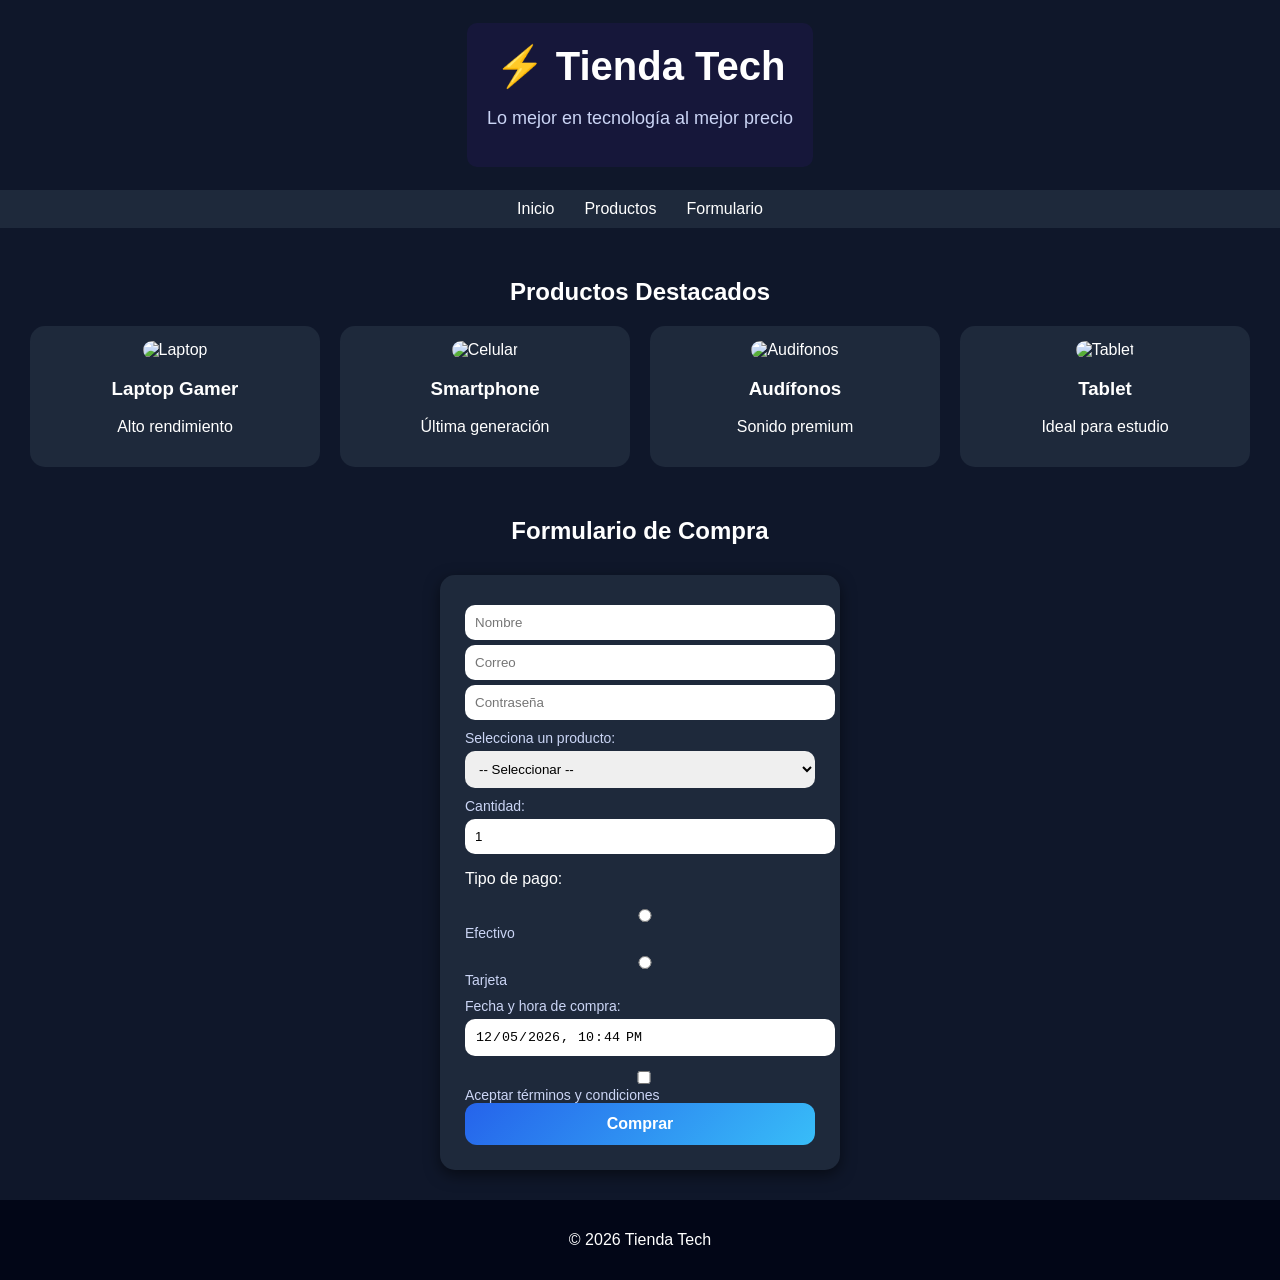
==== index.html @ 8fc4a018 "Add files via upload" ====
<!DOCTYPE html>
<html lang="es">
<head>
    <meta charset="UTF-8">
    <title>Tienda Tech</title>
    <link rel="stylesheet" href="custom.css">
    <link rel="stylesheet" href="styles.css">
</head>
<body>

<header id="inicio" class="header">
    <div class="overlay">
        <h1>⚡ Tienda Tech</h1>
        <p>Lo mejor en tecnología al mejor precio</p>
    </div>
</header>

<nav>
    <a href="#inicio">Inicio</a>
    <a href="#productos">Productos</a>
    <a href="#formulario">Formulario</a>
</nav>

<section id="productos" class="productos">
    <h2>Productos Destacados</h2>

    <div class="contenedor-productos">

        <article class="card">
            <img src="https://images.unsplash.com/photo-1517336714731-489689fd1ca8" alt="Laptop">
            <h3>Laptop Gamer</h3>
            <p>Alto rendimiento</p>
        </article>

        <article class="card">
            <img src="https://images.unsplash.com/photo-1511707171634-5f897ff02aa9" alt="Celular">
            <h3>Smartphone</h3>
            <p>Última generación</p>
        </article>

        <article class="card">
            <img src="https://images.unsplash.com/photo-1580894908361-967195033215" alt="Audifonos">
            <h3>Audífonos</h3>
            <p>Sonido premium</p>
        </article>

        <article class="card">
            <img src="https://images.unsplash.com/photo-1587825140708-dfaf72ae4b04" alt="Tablet">
            <h3>Tablet</h3>
            <p>Ideal para estudio</p>
        </article>

    </div>
</section>

<section id="formulario">
    <h2>Formulario de Compra</h2>

    <form id="formulario" action="#" method="POST">

        <input type="text" id="nombre" placeholder="Nombre" required>
        <input type="email" id="email" placeholder="Correo" required>
        <input type="password" id="password" placeholder="Contraseña" required>

        <label>Selecciona un producto:</label>
        <select id="producto" required>
            <option value="">-- Seleccionar --</option>
            <option value="Laptop Gamer">Laptop Gamer</option>
            <option value="Smartphone">Smartphone</option>
            <option value="Audífonos">Audífonos</option>
            <option value="Tablet">Tablet</option>
        </select>

        <label>Cantidad:</label>
        <input type="number" id="cantidad" min="1" value="1" required>

        <p>Tipo de pago:</p>
        <label><input type="radio" name="envio" value="Efectivo"> Efectivo</label>
        <label><input type="radio" name="envio" value="Tarjeta"> Tarjeta</label>

        <label>Fecha y hora de compra:</label>
        <input type="datetime-local" id="fecha" readonly>

        <label>
            <input type="checkbox" id="terminos"> Aceptar términos y condiciones
        </label>

        <button type="submit">Comprar</button>
    </form>

    <p id="mensaje"></p>
</section>

<footer>
    <p>© 2026 Tienda Tech</p>
</footer>

<script src="script.js"></script>
</body>
</html>
---- custom.css ----
:root {

    /* COLORES */
    --color-fondo: #0f172a;
    --color-header1: #1e3a8a;
    --color-header2: #2563eb;
    --color-nav: #1e293b;
    --color-footer: #020617;

    --color-texto: white;
    --color-secundario: #38bdf8;
    --color-label: #cbd5f5;

    --color-card: #1e293b;
    --color-overlay: rgba(27, 24, 69, 0.6);

    /* SOMBRAS */
    --sombra-card: 0px 10px 20px rgba(0,0,0,0.5);
    --sombra-form: 0px 5px 15px rgba(0,0,0,0.5);
    --sombra-boton: 0px 5px 15px rgba(56,189,248,0.5);

    /* BORDES */
    --radio-card: 15px;
    --radio-input: 10px;
    --radio-boton: 12px;

    /* FUENTES */
    --fuente-principal: 'Segoe UI', sans-serif;

    /* TRANSICIONES */
    --transicion: 0.3s ease;

    /* TAMAÑOS */
    --padding-general: 20px;
    --padding-form: 25px;

}
---- styles.css ----
body {
    font-family: var(--fuente-principal);
    background: var(--color-fondo);
    color: var(--color-texto);
    margin: 0;
}

header {
    background: linear-gradient(
        90deg,
        var(--color-header1),
        var(--color-header2)
    );

    text-align: center;
    padding: var(--padding-general);
}

nav {
    display: flex;
    justify-content: center;
    background: var(--color-nav);
    padding: 10px;
}

nav a {
    color: var(--color-texto);
    margin: 0 15px;
    text-decoration: none;
    transition: var(--transicion);
}

nav a:hover {
    color: var(--color-secundario);
}

.productos {
    text-align: center;
    padding: 30px;
}

.contenedor-productos {
    display: grid;
    grid-template-columns: repeat(auto-fit, minmax(200px, 1fr));
    gap: 20px;
}

.card {
    background: var(--color-card);
    padding: 15px;
    border-radius: var(--radio-card);
    transition: transform var(--transicion),
                box-shadow var(--transicion);

    animation: aparecer 0.8s ease;
}

.card img {
    width: 100%;
    height: 150px;
    object-fit: cover;
    border-radius: var(--radio-input);
}

.card:hover {
    transform: translateY(-10px) scale(1.03);
    box-shadow: var(--sombra-card);
}

form {
    background: var(--color-card);
    padding: var(--padding-form);
    margin: 30px auto;
    width: 350px;
    border-radius: var(--radio-card);
    box-shadow: var(--sombra-form);
}

form label {
    display: block;
    margin-top: 10px;
    font-size: 14px;
    color: var(--color-label);
}

input,
select {
    width: 100%;
    padding: 10px;
    margin-top: 5px;
    border-radius: var(--radio-input);
    border: none;
    outline: none;
}

input:focus,
select:focus {
    box-shadow: 0 0 5px var(--color-secundario);
}

footer {
    text-align: center;
    padding: 15px;
    background: var(--color-footer);
}

@keyframes aparecer {

    from {
        opacity: 0;
        transform: translateY(20px);
    }

    to {
        opacity: 1;
        transform: translateY(0);
    }
}

button {
    width: 100%;
    padding: 12px;
    border-radius: var(--radio-boton);

    background: linear-gradient(
        135deg,
        var(--color-header2),
        var(--color-secundario)
    );

    color: var(--color-texto);
    border: none;
    font-size: 16px;
    font-weight: bold;
    cursor: pointer;

    transition: all var(--transicion);
}

button:hover {
    transform: translateY(-2px);
    box-shadow: var(--sombra-boton);
}

button:active {
    transform: scale(0.97);
}

.header {

    background:
    url("https://images.unsplash.com/photo-1518770660439-4636190af475")
    no-repeat center/cover;

    height: 150px;

    display: flex;
    align-items: center;
    justify-content: center;

    position: relative;
}

.overlay {
    background: var(--color-overlay);
    padding: 20px;
    border-radius: var(--radio-input);
    text-align: center;
}

.header h1 {
    font-size: 40px;
    margin: 0;
}

.header p {
    font-size: 18px;
    color: var(--color-label);
}

h2 {
    text-align: center;
}

html {
    scroll-behavior: smooth;
}
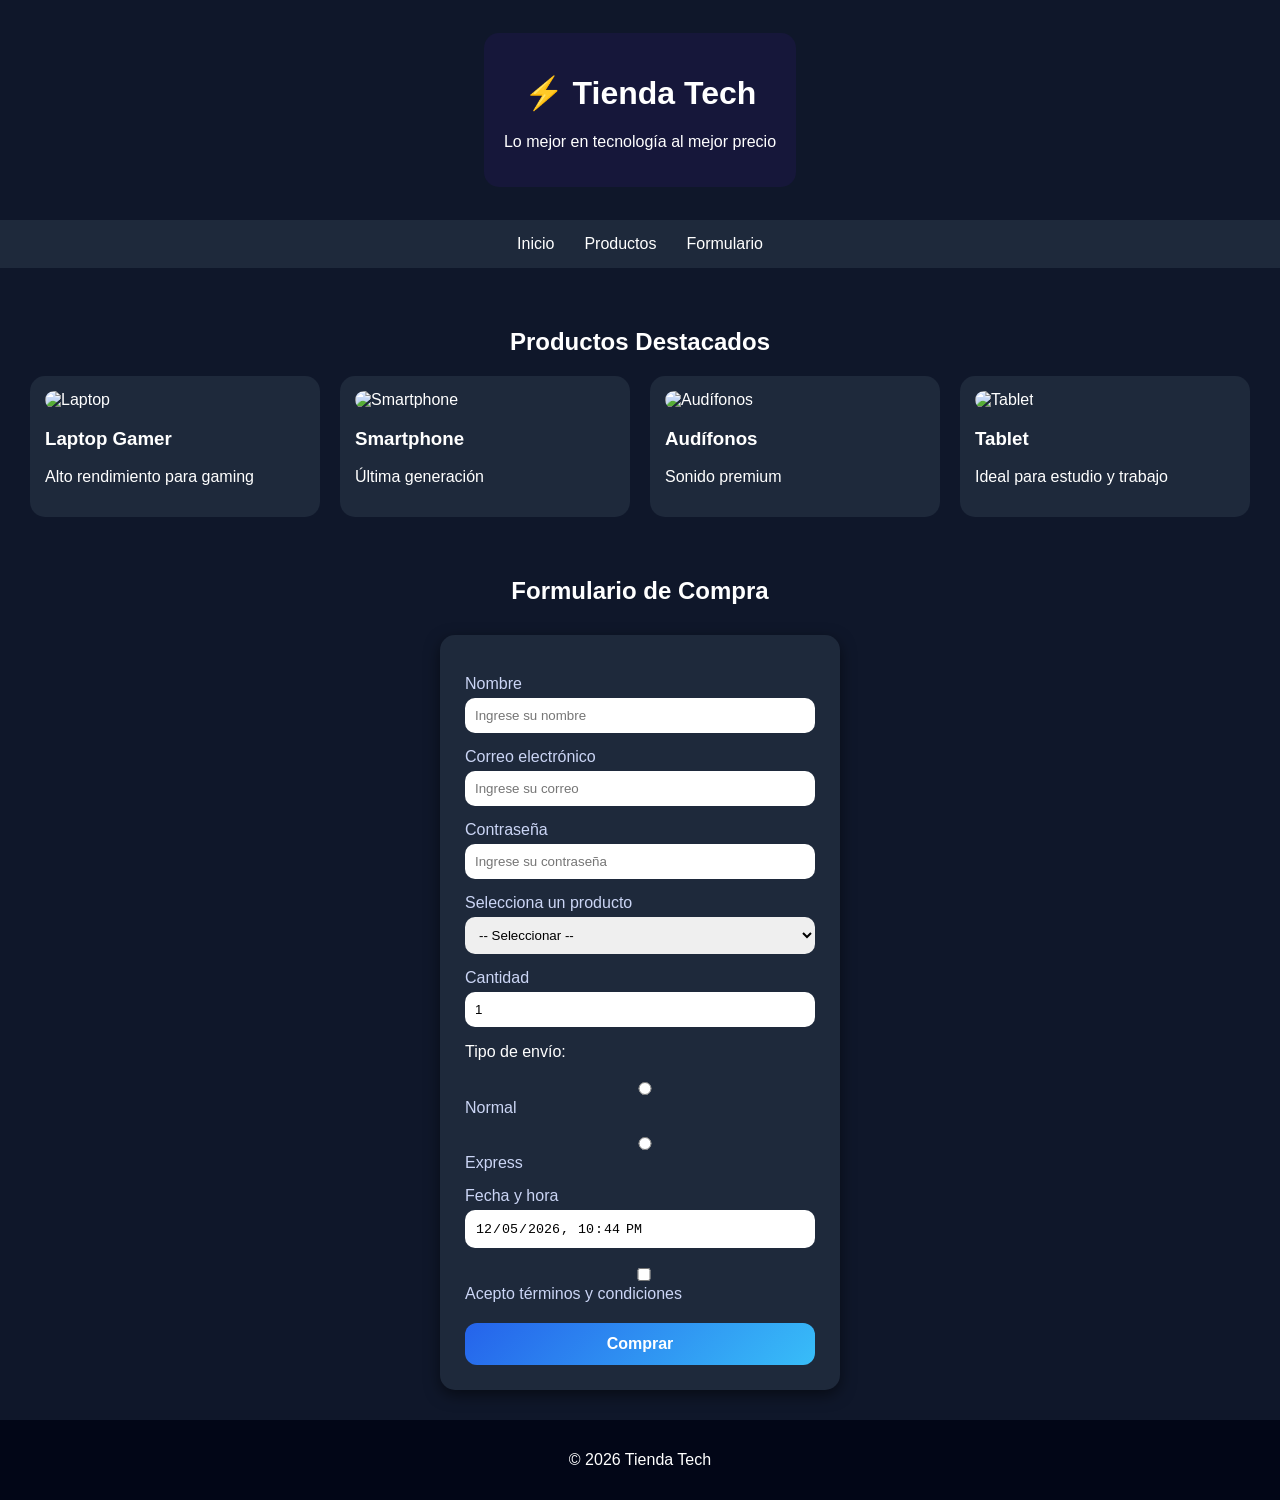
==== commit 458e5580: "Add files via upload" ====
--- a/index.html
+++ b/index.html
@@ -1,100 +1,158 @@
 <!DOCTYPE html>
 <html lang="es">
+
 <head>
     <meta charset="UTF-8">
+    <meta name="viewport" content="width=device-width, initial-scale=1.0">
     <title>Tienda Tech</title>
     <link rel="stylesheet" href="custom.css">
     <link rel="stylesheet" href="styles.css">
 </head>
+
 <body>
+    <header id="inicio" class="header">
+        <div class="overlay">
+            <h1>⚡ Tienda Tech</h1>
+            <p>Lo mejor en tecnología al mejor precio</p>
+        </div>
+    </header>
 
-<header id="inicio" class="header">
-    <div class="overlay">
-        <h1>⚡ Tienda Tech</h1>
-        <p>Lo mejor en tecnología al mejor precio</p>
-    </div>
-</header>
+    <nav>
+        <a href="#inicio">Inicio</a>
+        <a href="#productos">Productos</a>
+        <a href="#formulario">Formulario</a>
+    </nav>
 
-<nav>
-    <a href="#inicio">Inicio</a>
-    <a href="#productos">Productos</a>
-    <a href="#formulario">Formulario</a>
-</nav>
+    <section id="productos" class="productos">
 
-<section id="productos" class="productos">
-    <h2>Productos Destacados</h2>
+        <h2>Productos Destacados</h2>
 
-    <div class="contenedor-productos">
+        <div class="contenedor-productos">
 
-        <article class="card">
-            <img src="https://images.unsplash.com/photo-1517336714731-489689fd1ca8" alt="Laptop">
-            <h3>Laptop Gamer</h3>
-            <p>Alto rendimiento</p>
-        </article>
+            <article class="card">
+                <img src="https://images.unsplash.com/photo-1517336714731-489689fd1ca8" alt="Laptop">
+                <h3>Laptop Gamer</h3>
+                <p>Alto rendimiento para gaming</p>
+            </article>
 
-        <article class="card">
-            <img src="https://images.unsplash.com/photo-1511707171634-5f897ff02aa9" alt="Celular">
-            <h3>Smartphone</h3>
-            <p>Última generación</p>
-        </article>
+            <article class="card">
+                <img src="https://images.unsplash.com/photo-1511707171634-5f897ff02aa9"
+                     alt="Smartphone">
+                <h3>Smartphone</h3>
+                <p>Última generación</p>
+            </article>
 
-        <article class="card">
-            <img src="https://images.unsplash.com/photo-1580894908361-967195033215" alt="Audifonos">
-            <h3>Audífonos</h3>
-            <p>Sonido premium</p>
-        </article>
+            <article class="card">
+                <img src="https://images.unsplash.com/photo-1580894908361-967195033215"
+                     alt="Audífonos">
+                <h3>Audífonos</h3>
+                <p>Sonido premium</p>
+            </article>
 
-        <article class="card">
-            <img src="https://images.unsplash.com/photo-1587825140708-dfaf72ae4b04" alt="Tablet">
-            <h3>Tablet</h3>
-            <p>Ideal para estudio</p>
-        </article>
+            <article class="card">
+                <img src="https://images.unsplash.com/photo-1587825140708-dfaf72ae4b04"
+                     alt="Tablet">
+                <h3>Tablet</h3>
+                <p>Ideal para estudio y trabajo</p>
+            </article>
+        </div>
+    </section>
 
-    </div>
-</section>
+    <section id="formulario">
+        <h2>Formulario de Compra</h2>
+        <form id="formularioCompra"
+              action="#"
+              method="POST">
 
-<section id="formulario">
-    <h2>Formulario de Compra</h2>
+            <label>Nombre</label>
+            <input type="text"
+                   id="nombre"
+                   placeholder="Ingrese su nombre">
+            <small id="errorNombre"></small>
 
-    <form id="formulario" action="#" method="POST">
+            <label>Correo electrónico</label>
+            <input type="email"
+                   id="email"
+                   placeholder="Ingrese su correo">
+            <small id="errorEmail"></small>
 
-        <input type="text" id="nombre" placeholder="Nombre" required>
-        <input type="email" id="email" placeholder="Correo" required>
-        <input type="password" id="password" placeholder="Contraseña" required>
+            <label>Contraseña</label>
+            <input type="password"
+                   id="password"
+                   placeholder="Ingrese su contraseña">
+            <small id="errorPassword"></small>
 
-        <label>Selecciona un producto:</label>
-        <select id="producto" required>
-            <option value="">-- Seleccionar --</option>
-            <option value="Laptop Gamer">Laptop Gamer</option>
-            <option value="Smartphone">Smartphone</option>
-            <option value="Audífonos">Audífonos</option>
-            <option value="Tablet">Tablet</option>
-        </select>
+            <label>Selecciona un producto</label>
+            <select id="producto">
+                <option value="">
+                    -- Seleccionar --
+                </option>
 
-        <label>Cantidad:</label>
-        <input type="number" id="cantidad" min="1" value="1" required>
+                <option value="Laptop Gamer">
+                    Laptop Gamer
+                </option>
 
-        <p>Tipo de pago:</p>
-        <label><input type="radio" name="envio" value="Efectivo"> Efectivo</label>
-        <label><input type="radio" name="envio" value="Tarjeta"> Tarjeta</label>
+                <option value="Smartphone">
+                    Smartphone
+                </option>
 
-        <label>Fecha y hora de compra:</label>
-        <input type="datetime-local" id="fecha" readonly>
+                <option value="Audífonos">
+                    Audífonos
+                </option>
 
-        <label>
-            <input type="checkbox" id="terminos"> Aceptar términos y condiciones
-        </label>
+                <option value="Tablet">
+                    Tablet
+                </option>
 
-        <button type="submit">Comprar</button>
-    </form>
+            </select>
 
-    <p id="mensaje"></p>
-</section>
+            <label>Cantidad</label>
 
-<footer>
-    <p>© 2026 Tienda Tech</p>
-</footer>
+            <input type="number"
+                   id="cantidad"
+                   min="1"
+                   value="1">
 
-<script src="script.js"></script>
+            <p>Tipo de envío:</p>
+
+            <label>
+                <input type="radio"
+                       name="envio"
+                       value="Normal"> Normal
+            </label>
+
+            <label>
+                <input type="radio"
+                       name="envio"
+                       value="Express"> Express
+            </label>
+
+            <label>Fecha y hora</label>
+            <input type="datetime-local"
+                   id="fecha"
+                   readonly>
+
+            <label>
+
+                <input type="checkbox"
+                       id="terminos"> Acepto términos y condiciones
+            </label>
+
+            <button type="submit"> Comprar
+            </button>
+
+        </form>
+        <p id="mensaje"></p>
+
+    </section>
+
+    <footer>
+
+        <p> © 2026 Tienda Tech </p>
+
+    </footer>
+
+    <script src="script.js"></script>
+
 </body>
 </html>
--- a/custom.css
+++ b/custom.css
@@ -1,37 +1,32 @@
 :root {
 
-    /* COLORES */
     --color-fondo: #0f172a;
+
     --color-header1: #1e3a8a;
     --color-header2: #2563eb;
     --color-nav: #1e293b;
     --color-footer: #020617;
-
     --color-texto: white;
     --color-secundario: #38bdf8;
     --color-label: #cbd5f5;
-
     --color-card: #1e293b;
     --color-overlay: rgba(27, 24, 69, 0.6);
+    --color-error: #ef4444;
+    --color-success: #22c55e;
 
-    /* SOMBRAS */
-    --sombra-card: 0px 10px 20px rgba(0,0,0,0.5);
-    --sombra-form: 0px 5px 15px rgba(0,0,0,0.5);
-    --sombra-boton: 0px 5px 15px rgba(56,189,248,0.5);
+    --sombra-card:
+    0px 10px 20px rgba(0,0,0,0.5);
+    --sombra-form:
+    0px 5px 15px rgba(0,0,0,0.5);
+    --sombra-boton:
+    0px 5px 15px rgba(56,189,248,0.5);
 
-    /* BORDES */
     --radio-card: 15px;
     --radio-input: 10px;
     --radio-boton: 12px;
 
-    /* FUENTES */
-    --fuente-principal: 'Segoe UI', sans-serif;
+    --fuente-principal:
+    'Segoe UI', sans-serif;
 
-    /* TRANSICIONES */
     --transicion: 0.3s ease;
-
-    /* TAMAÑOS */
-    --padding-general: 20px;
-    --padding-form: 25px;
-
 }
--- a/styles.css
+++ b/styles.css
@@ -5,28 +5,35 @@
     margin: 0;
 }
 
-header {
-    background: linear-gradient(
-        90deg,
-        var(--color-header1),
-        var(--color-header2)
-    );
-
-    text-align: center;
-    padding: var(--padding-general);
+.header {
+
+    background:
+    url("https://images.unsplash.com/photo-1518770660439-4636190af475")
+    no-repeat center/cover;
+    height: 220px;
+    display: flex;
+    justify-content: center;
+    align-items: center;
+}
+
+.overlay {
+    background: var(--color-overlay);
+    padding: 20px;
+    border-radius: var(--radio-card);
+    text-align: center;
 }
 
 nav {
     display: flex;
     justify-content: center;
     background: var(--color-nav);
-    padding: 10px;
+    padding: 15px;
 }
 
 nav a {
     color: var(--color-texto);
+    text-decoration: none;
     margin: 0 15px;
-    text-decoration: none;
     transition: var(--transicion);
 }
 
@@ -34,52 +41,56 @@
     color: var(--color-secundario);
 }
 
+h2 {
+    text-align: center;
+    margin-top: 30px;
+}
+
 .productos {
-    text-align: center;
     padding: 30px;
 }
 
 .contenedor-productos {
     display: grid;
-    grid-template-columns: repeat(auto-fit, minmax(200px, 1fr));
+    grid-template-columns:
+    repeat(auto-fit, minmax(220px, 1fr));
     gap: 20px;
 }
 
 .card {
     background: var(--color-card);
+    border-radius: var(--radio-card);
     padding: 15px;
-    border-radius: var(--radio-card);
-    transition: transform var(--transicion),
-                box-shadow var(--transicion);
-
+    transition: var(--transicion);
     animation: aparecer 0.8s ease;
+}
+
+.card:hover {
+    transform:
+    translateY(-10px)
+    scale(1.03);
+    box-shadow: var(--sombra-card);
 }
 
 .card img {
     width: 100%;
-    height: 150px;
+    height: 180px;
     object-fit: cover;
     border-radius: var(--radio-input);
 }
 
-.card:hover {
-    transform: translateY(-10px) scale(1.03);
-    box-shadow: var(--sombra-card);
-}
-
 form {
     background: var(--color-card);
-    padding: var(--padding-form);
+    width: 350px;
     margin: 30px auto;
-    width: 350px;
+    padding: 25px;
     border-radius: var(--radio-card);
     box-shadow: var(--sombra-form);
 }
 
 form label {
     display: block;
-    margin-top: 10px;
-    font-size: 14px;
+    margin-top: 15px;
     color: var(--color-label);
 }
 
@@ -88,53 +99,50 @@
     width: 100%;
     padding: 10px;
     margin-top: 5px;
+    border: none;
     border-radius: var(--radio-input);
-    border: none;
     outline: none;
+    box-sizing: border-box;
 }
 
 input:focus,
 select:focus {
-    box-shadow: 0 0 5px var(--color-secundario);
-}
-
-footer {
-    text-align: center;
-    padding: 15px;
-    background: var(--color-footer);
-}
-
-@keyframes aparecer {
-
-    from {
-        opacity: 0;
-        transform: translateY(20px);
-    }
-
-    to {
-        opacity: 1;
-        transform: translateY(0);
-    }
+    box-shadow:
+    0 0 5px var(--color-secundario);
+}
+
+small {
+    color: var(--color-error);
+    display: block;
+    margin-top: 5px;
+}
+
+.input-error {
+    border: 2px solid var(--color-error);
+}
+
+.input-success {
+    border: 2px solid var(--color-success);
 }
 
 button {
     width: 100%;
+    margin-top: 20px;
     padding: 12px;
+    border: none;
     border-radius: var(--radio-boton);
-
-    background: linear-gradient(
+    background:
+    linear-gradient(
         135deg,
         var(--color-header2),
         var(--color-secundario)
     );
 
     color: var(--color-texto);
-    border: none;
     font-size: 16px;
     font-weight: bold;
     cursor: pointer;
-
-    transition: all var(--transicion);
+    transition: var(--transicion);
 }
 
 button:hover {
@@ -142,46 +150,59 @@
     box-shadow: var(--sombra-boton);
 }
 
-button:active {
-    transform: scale(0.97);
-}
-
-.header {
-
-    background:
-    url("https://images.unsplash.com/photo-1518770660439-4636190af475")
-    no-repeat center/cover;
-
-    height: 150px;
-
-    display: flex;
-    align-items: center;
-    justify-content: center;
-
-    position: relative;
-}
-
-.overlay {
-    background: var(--color-overlay);
-    padding: 20px;
-    border-radius: var(--radio-input);
-    text-align: center;
-}
-
-.header h1 {
-    font-size: 40px;
-    margin: 0;
-}
-
-.header p {
-    font-size: 18px;
-    color: var(--color-label);
-}
-
-h2 {
-    text-align: center;
+footer {
+    text-align: center;
+    background: var(--color-footer);
+    padding: 15px;
+    margin-top: 30px;
+}
+
+#mensaje {
+    text-align: center;
+    font-weight: bold;
+    margin-bottom: 20px;
+}
+
+@keyframes aparecer {
+    from {
+        opacity: 0;
+        transform: translateY(20px);
+    }
+
+    to {
+        opacity: 1;
+        transform: translateY(0);
+    }
+}
+
+@media (max-width: 768px) {
+    nav {
+        flex-direction: column;
+        align-items: center;
+    }
+
+    nav a {
+        margin: 10px 0;
+    }
+
+    form {
+        width: 90%;
+    }
+
+    .contenedor-productos {
+        grid-template-columns: 1fr;
+    }
+
+    .header h1 {
+        font-size: 28px;
+    }
+
+    .header p {
+        font-size: 14px;
+    }
 }
 
 html {
+
     scroll-behavior: smooth;
 }
